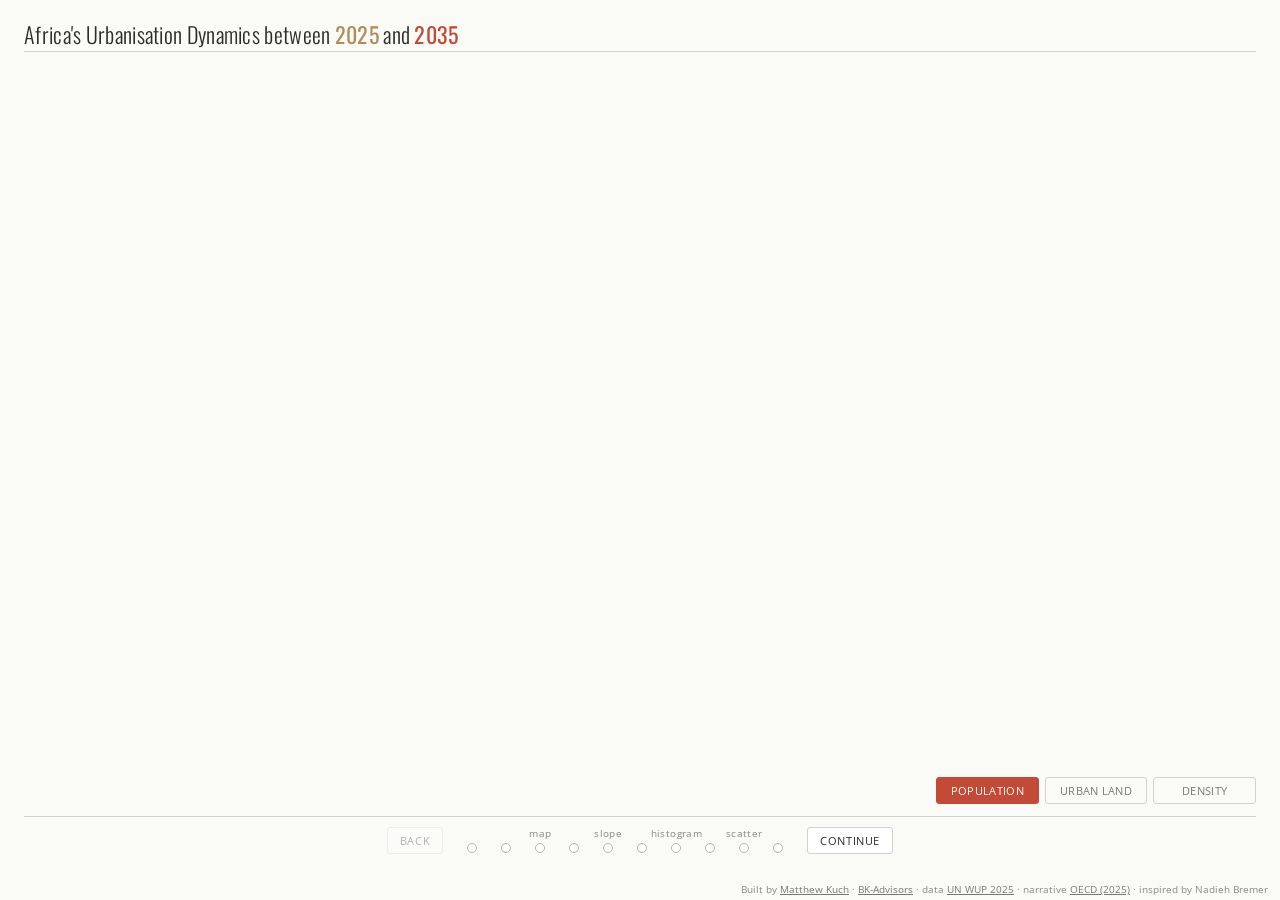
==== apps/africa-2050/index.html @ 9c1b5788 "Build Africa's Urbanisation Dynamics 2025-2035 viz Restructure the repo into a multi-app layout: arc" ====
<!DOCTYPE html>
<html lang="en">
  <head>
    <meta charset="utf-8" />
    <meta name="viewport" content="width=device-width, initial-scale=1" />
    <title>Africa's Urbanisation Dynamics 2025 — 2035</title>

    <meta name="description" content="A narrative D3 visualization of Africa's urban growth from 2025 to 2035, across 328 cities and 54 countries. Data: UN World Urbanization Prospects 2025." />
    <meta name="author" content="Matthew Kuch, BK-Advisors" />

    <meta property="og:title" content="Africa's Urbanisation Dynamics 2025 — 2035" />
    <meta property="og:description" content="328 African cities, 54 countries, one decade of urban growth. A D3 visualization by Matthew Kuch / BK-Advisors, inspired by Nadieh Bremer's 2015 East Asia piece." />
    <meta property="og:type" content="website" />
    <meta property="og:url" content="https://bk-advisors.github.io/africa-2050/" />
    <meta name="twitter:card" content="summary_large_image" />

    <link rel="icon" type="image/svg+xml" href="data:image/svg+xml,%3Csvg xmlns='http://www.w3.org/2000/svg' viewBox='0 0 32 32'%3E%3Crect width='32' height='32' rx='6' fill='%23fafaf7'/%3E%3Ccircle cx='12' cy='16' r='5' fill='none' stroke='%23b08d57' stroke-width='1.6'/%3E%3Ccircle cx='20' cy='16' r='7' fill='%23c34a36' fill-opacity='0.85'/%3E%3C/svg%3E" />
    <link
      href="https://fonts.googleapis.com/css?family=Oswald:300,400,700|Open+Sans:400,600"
      rel="stylesheet"
    />
    <link rel="stylesheet" href="css/style.css" />
    <script src="https://d3js.org/d3.v7.min.js"></script>
    <script defer type="module" src="js/main.js"></script>
  </head>
  <body>
    <!-- Single grid stage: header / chart+section / stepper -->
    <div id="stage">

      <header id="header">
        <h1 id="titleAll">
          <span>Africa's Urbanisation Dynamics between </span>
          <span class="year-base">2025</span>
          <span> and </span>
          <span class="year-proj">2035</span>
        </h1>
      </header>

      <main id="main">
        <!-- Chart column: SVG + callout overlay only (no narration text here) -->
        <div id="chartCol">
          <div id="chart"></div>

          <div id="callOut">
            <div id="callOutCity" class="callOutTitle"></div>
            <div id="callOutrule"></div>
            <table class="fixed">
              <tr>
                <th></th>
                <th>Pop<br><small>[K]</small></th>
                <th>Land<br><small>[km²]</small></th>
                <th>Density<br><small>[/km²]</small></th>
              </tr>
              <tr>
                <td><span class="year-base-lbl">2025</span></td>
                <td id="td-pop-2025">0</td>
                <td id="td-land-2025">0</td>
                <td id="td-density-2025">0</td>
              </tr>
              <tr>
                <td><span class="year-proj-lbl">2035</span></td>
                <td id="td-pop-2035">0</td>
                <td id="td-land-2035">0</td>
                <td id="td-density-2035">0</td>
              </tr>
              <tr>
                <td id="td-perc">Δ%</td>
                <td id="td-pop-perc">0%</td>
                <td id="td-land-perc">0%</td>
                <td id="td-density-perc">0%</td>
              </tr>
            </table>
          </div>

          <div id="callOutCountryWrapper">
            <div id="callOutCountry" class="callOutTitle"></div>
          </div>
        </div>

        <!-- Right-side section panel — single source of all narration -->
        <aside id="section">
          <div id="sectionHero"></div>
          <div id="sectionTitle"></div>
          <div id="sectionText"></div>
          <div id="modeSwitch" class="btn-group" role="radiogroup">
            <button id="popButton"  class="mode-btn active" data-mode="pop">Population</button>
            <button id="landButton" class="mode-btn"        data-mode="land">Urban Land</button>
            <button id="densButton" class="mode-btn"        data-mode="density">Density</button>
          </div>
        </aside>
      </main>

      <!-- Stepper at the bottom -->
      <nav id="clickerWrapper" aria-label="Story progress">
        <div id="progressTrack"><div id="progressFill"></div></div>

        <div id="progressButtonWrapper">
          <button id="clickerBack" class="progressButton inactiveButton">Back</button>

          <span class="circle-wrap">
            <span class="step-label hidden-label">start</span>
            <span id="circle_0" class="circleBase clickable" data-step="0"></span>
          </span>
          <span class="circle-wrap">
            <span class="step-label hidden-label">bars</span>
            <span id="circle_1" class="circleBase clickable" data-step="1"></span>
          </span>
          <span class="circle-wrap">
            <span class="step-label">map</span>
            <span id="circle_2" class="circleBase clickable" data-step="2"></span>
          </span>
          <span class="circle-wrap">
            <span class="step-label hidden-label">·</span>
            <span id="circle_3" class="circleBase clickable" data-step="3"></span>
          </span>
          <span class="circle-wrap">
            <span class="step-label">slope</span>
            <span id="circle_4" class="circleBase clickable" data-step="4"></span>
          </span>
          <span class="circle-wrap">
            <span class="step-label hidden-label">·</span>
            <span id="circle_5" class="circleBase clickable" data-step="5"></span>
          </span>
          <span class="circle-wrap">
            <span class="step-label">histogram</span>
            <span id="circle_6" class="circleBase clickable" data-step="6"></span>
          </span>
          <span class="circle-wrap">
            <span class="step-label hidden-label">·</span>
            <span id="circle_7" class="circleBase clickable" data-step="7"></span>
          </span>
          <span class="circle-wrap">
            <span class="step-label">scatter</span>
            <span id="circle_8" class="circleBase clickable" data-step="8"></span>
          </span>
          <span class="circle-wrap">
            <span class="step-label hidden-label">end</span>
            <span id="circle_9" class="circleBase clickable" data-step="9"></span>
          </span>

          <button id="clickerFront" class="progressButton activeButton">Continue</button>
        </div>
      </nav>
    </div>

    <footer id="credits">
      Built by <a href="https://bk-advisors.github.io/">Matthew Kuch</a> &middot;
      <a href="https://bk-advisors.github.io/">BK-Advisors</a> &middot;
      data <a href="https://population.un.org/wup/">UN WUP 2025</a> &middot;
      narrative <a href="https://doi.org/10.1787/2a47845c-en">OECD (2025)</a> &middot;
      inspired by Nadieh Bremer
    </footer>
  </body>
</html>
---- apps/africa-2050/css/style.css ----
/* Africa 2025 → 2035 — full layout.
   Grid stage that fills the viewport so the user never scrolls. */

:root {
  --bg:         #fafaf7;
  --ink:        #2b2b2b;
  --muted:      #888;
  --rule:       #d2d2cc;
  --paper:      #ffffff;
  --year-base:  #b08d57;  /* 2025 — muted ochre */
  --year-proj:  #c34a36;  /* 2035 — terra */
  --header-h:   52px;
  --stepper-h:  84px;
  --footer-h:   22px;
  --section-w:  320px;
}

* { box-sizing: border-box; }

html, body {
  margin: 0;
  padding: 0;
  height: 100%;
  overflow: hidden;                /* never scroll */
  font-family: 'Open Sans', system-ui, sans-serif;
  background: var(--bg);
  color: var(--ink);
}

/* ---------- Stage: grid that fills the viewport ---------- */

#stage {
  display: grid;
  grid-template-rows: var(--header-h) 1fr var(--stepper-h);
  grid-template-columns: 1fr;
  height: 100vh;
  width: 100vw;
  max-width: 1480px;
  margin: 0 auto;
  padding: 0 24px;
}

/* ---------- Header ---------- */

#header {
  display: flex;
  align-items: center;
  padding-top: 16px;
  border-bottom: 1px solid var(--rule);
}

#titleAll {
  margin: 0;
  font-family: 'Oswald', system-ui, sans-serif;
  font-weight: 300;
  font-size: 22px;
  letter-spacing: 0.3px;
  color: var(--ink);
}

#titleAll .year-base { color: var(--year-base); font-weight: 400; }
#titleAll .year-proj { color: var(--year-proj); font-weight: 400; }

/* ---------- Main: chart + section side by side ---------- */

#main {
  display: grid;
  grid-template-columns: 1fr var(--section-w);
  gap: 12px;                       /* tighter — keep narrative close to visual */
  min-height: 0;
  padding: 16px 0 8px;
}

/* ---------- Chart column ---------- */
/* Right-align the chart inside its column so the visual hugs the narration
   panel — Tufte / Cairo / Few: text belongs adjacent to the data, not floating
   on the far side of the page. */

#chartCol {
  position: relative;
  min-height: 0;
  display: flex;
  align-items: center;
  justify-content: flex-end;
  padding-right: 8px;
}

#chart {
  width: 100%;
  height: 100%;
  display: flex;
  align-items: center;
  justify-content: center;
}

#chart svg {
  width: 100%;
  height: 100%;
  max-width: 1000px;
  max-height: 100%;
  display: block;
}

/* Narration overlays removed entirely — every word lives in #section. */

/* ---------- Section panel (right) ---------- */

#section {
  display: flex;
  flex-direction: column;
  padding: 4px 0;
  min-height: 0;
  overflow: hidden;
}

#sectionHero {
  font-family: 'Oswald', system-ui, sans-serif;
  font-weight: 300;
  font-size: 22px;
  line-height: 1.2;
  color: var(--ink);
  margin-bottom: 14px;
}

#sectionHero:empty { display: none; }

#sectionTitle {
  font-family: 'Oswald', system-ui, sans-serif;
  font-weight: 400;
  font-size: 17px;
  margin-bottom: 8px;
  line-height: 1.3;
  color: var(--ink);
}

#sectionTitle:empty { display: none; }

#sectionText {
  font-size: 13px;
  line-height: 1.55;
  color: #555;
  margin-bottom: 16px;
  flex: 1;
  overflow-y: auto;
}

/* Mode-switch button group */

.btn-group { display: flex; gap: 6px; }

.mode-btn {
  flex: 1;
  padding: 6px 4px;
  font: 11px/1.2 'Open Sans', system-ui, sans-serif;
  letter-spacing: 0.3px;
  text-transform: uppercase;
  color: #777;
  background: transparent;
  border: 1px solid var(--rule);
  border-radius: 3px;
  cursor: pointer;
  transition: background 0.15s, color 0.15s, border-color 0.15s;
}

.mode-btn:hover { color: var(--ink); border-color: #aaa; }
.mode-btn.active {
  background: var(--year-proj);
  border-color: var(--year-proj);
  color: #fff;
}

/* ---------- Callout (lower-left overlay) ---------- */

#callOut {
  position: absolute;
  bottom: 20px;
  left: 20px;
  width: 320px;
  padding: 10px 12px;
  background: var(--paper);
  border: 1px solid var(--rule);
  border-radius: 4px;
  visibility: hidden;
  z-index: 6;
  box-shadow: 0 2px 12px rgba(0, 0, 0, 0.06);
}

.callOutTitle {
  font-family: 'Oswald', system-ui, sans-serif;
  font-weight: 400;
  font-size: 14px;
  margin-bottom: 4px;
}

#callOutrule {
  height: 1px;
  background: var(--rule);
  margin-bottom: 6px;
}

#callOut table { width: 100%; border-collapse: collapse; font-size: 11px; }
#callOut th { font-weight: 600; text-align: left; padding: 2px 4px 4px 0; border-bottom: 1px solid #ececec; color: #666; }
#callOut th small { color: #aaa; font-weight: 400; }
#callOut td { padding: 2px 4px; font-variant-numeric: tabular-nums; }
#callOut .year-base-lbl { color: var(--year-base); font-weight: 600; }
#callOut .year-proj-lbl { color: var(--year-proj); font-weight: 600; }
#callOut #td-perc { font-size: 10px; color: #999; padding-top: 4px; }

#callOutCountryWrapper {
  position: fixed;
  display: none;
  z-index: 7;
  padding: 6px 10px;
  background: var(--paper);
  border: 1px solid var(--rule);
  border-radius: 4px;
  box-shadow: 0 2px 8px rgba(0,0,0,0.06);
  font-size: 11px;
  pointer-events: none;
}

/* Don't render the empty box if a scene forgot to clear its content. */
#callOutCountryWrapper:has(#callOutCountry:empty) { display: none !important; }

#callOutCountry { font-size: 13px; }

/* ---------- Stepper (bottom row) ---------- */

#clickerWrapper {
  border-top: 1px solid var(--rule);
  padding: 10px 0 14px;
  display: flex;
  flex-direction: column;
  align-items: center;
  gap: 8px;
  background: var(--bg);
}

/* Progress track hidden — no auto-advance, no need for a fill bar. */
#progressTrack { display: none; }

#progressButtonWrapper {
  display: flex;
  align-items: center;
  gap: 0;
}

.progressButton {
  font: 11px/1.2 'Open Sans', system-ui, sans-serif;
  text-transform: uppercase;
  letter-spacing: 0.6px;
  padding: 6px 12px;
  border: 1px solid var(--rule);
  border-radius: 3px;
  cursor: pointer;
  user-select: none;
  background: var(--paper);
  color: var(--ink);
  margin: 0 12px;
  transition: opacity 0.15s, border-color 0.15s;
}

.progressButton:hover { border-color: #888; }
.progressButton.inactiveButton {
  opacity: 0.35;
  cursor: default;
  pointer-events: none;
}

/* Each circle + its label, stacked in its own positioned wrapper —
   no more JS-positioned overlap. */
.circle-wrap {
  position: relative;
  display: inline-flex;
  flex-direction: column;
  align-items: center;
  margin: 0 6px;
  width: 22px;
}

.step-label {
  font: 10px/1 'Open Sans', system-ui, sans-serif;
  letter-spacing: 0.4px;
  color: #888;
  margin-bottom: 4px;
  height: 11px;
  white-space: nowrap;
}

.step-label.hidden-label { visibility: hidden; }

.circleBase {
  width: 10px;
  height: 10px;
  border-radius: 50%;
  border: 1px solid #bdb6a8;
  background: #fff;
  display: inline-block;
  cursor: pointer;
  transition: background 0.15s, transform 0.15s, box-shadow 0.15s;
}

.circleBase:hover { transform: scale(1.25); border-color: #555; }
.circleBase.activeCircle {
  background: var(--year-proj) !important;
  border-color: var(--year-proj);
  box-shadow: 0 0 0 2px rgba(195, 74, 54, 0.18);
}

/* ---------- Footer ---------- */

#credits {
  position: fixed;
  bottom: 4px;
  right: 12px;
  font-size: 10px;
  color: var(--muted);
  z-index: 1;
  pointer-events: auto;
}

#credits a { color: #777; }

@media (max-width: 1200px) {
  #credits { display: none; }
}

@media (max-height: 720px) {
  :root { --header-h: 44px; --stepper-h: 76px; }
  #titleAll { font-size: 18px; }
  #sectionText { font-size: 12px; line-height: 1.5; }
  #sectionHero { font-size: 19px; }
}
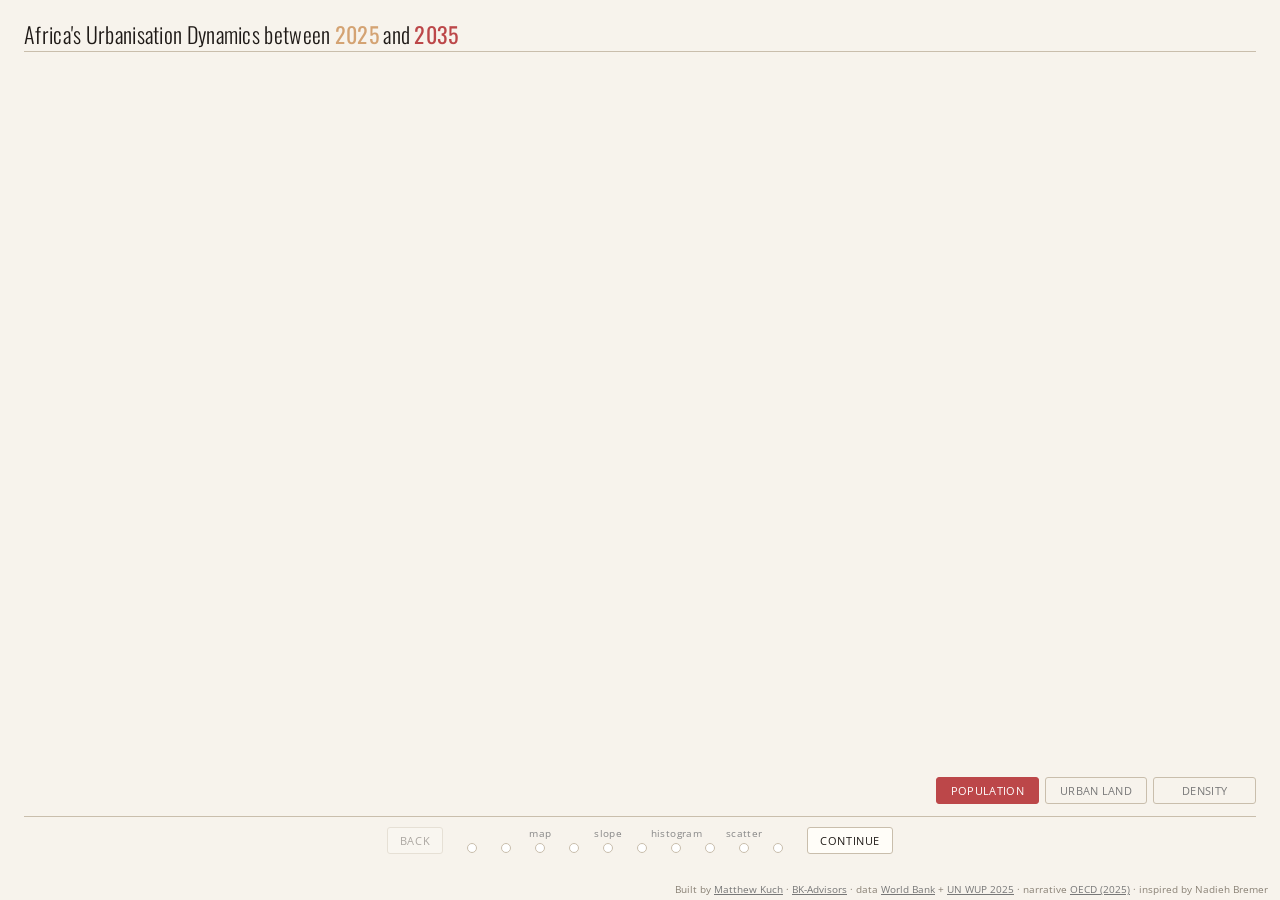
==== commit 042c5ed2: "Update narrative for revised data totals + hybrid sourcing - startBar: '+population of Russia' (~143" ====
--- a/apps/africa-2050/index.html
+++ b/apps/africa-2050/index.html
@@ -5,7 +5,7 @@
     <meta name="viewport" content="width=device-width, initial-scale=1" />
     <title>Africa's Urbanisation Dynamics 2025 — 2035</title>
 
-    <meta name="description" content="A narrative D3 visualization of Africa's urban growth from 2025 to 2035, across 328 cities and 54 countries. Data: UN World Urbanization Prospects 2025." />
+    <meta name="description" content="A narrative D3 visualization of Africa's urban growth from 2025 to 2035, across 328 cities and 54 countries. Data: World Bank + UN World Urbanization Prospects 2025." />
     <meta name="author" content="Matthew Kuch, BK-Advisors" />
 
     <meta property="og:title" content="Africa's Urbanisation Dynamics 2025 — 2035" />
@@ -146,7 +146,7 @@
     <footer id="credits">
       Built by <a href="https://bk-advisors.github.io/">Matthew Kuch</a> &middot;
       <a href="https://bk-advisors.github.io/">BK-Advisors</a> &middot;
-      data <a href="https://population.un.org/wup/">UN WUP 2025</a> &middot;
+      data <a href="https://data.worldbank.org/indicator/SP.URB.TOTL.IN.ZS">World Bank</a> + <a href="https://population.un.org/wup/">UN WUP 2025</a> &middot;
       narrative <a href="https://doi.org/10.1787/2a47845c-en">OECD (2025)</a> &middot;
       inspired by Nadieh Bremer
     </footer>
--- a/apps/africa-2050/css/style.css
+++ b/apps/africa-2050/css/style.css
@@ -2,13 +2,13 @@
    Grid stage that fills the viewport so the user never scrolls. */
 
 :root {
-  --bg:         #fafaf7;
-  --ink:        #2b2b2b;
-  --muted:      #888;
-  --rule:       #d2d2cc;
-  --paper:      #ffffff;
-  --year-base:  #b08d57;  /* 2025 — muted ochre */
-  --year-proj:  #c34a36;  /* 2035 — terra */
+  --bg:         #f7f3ec;  /* bone */
+  --ink:        #1f1a17;  /* near-black, warm */
+  --muted:      #8a8276;
+  --rule:       #c9beac;  /* taupe */
+  --paper:      #fffdf8;
+  --year-base:  #d4a373;  /* 2025 — warm sand */
+  --year-proj:  #bc4749;  /* 2035 — brick red */
   --header-h:   52px;
   --stepper-h:  84px;
   --footer-h:   22px;
@@ -293,7 +293,7 @@
   width: 10px;
   height: 10px;
   border-radius: 50%;
-  border: 1px solid #bdb6a8;
+  border: 1px solid #c9beac;
   background: #fff;
   display: inline-block;
   cursor: pointer;
@@ -304,7 +304,7 @@
 .circleBase.activeCircle {
   background: var(--year-proj) !important;
   border-color: var(--year-proj);
-  box-shadow: 0 0 0 2px rgba(195, 74, 54, 0.18);
+  box-shadow: 0 0 0 2px rgba(188, 71, 73, 0.22);
 }
 
 /* ---------- Footer ---------- */
